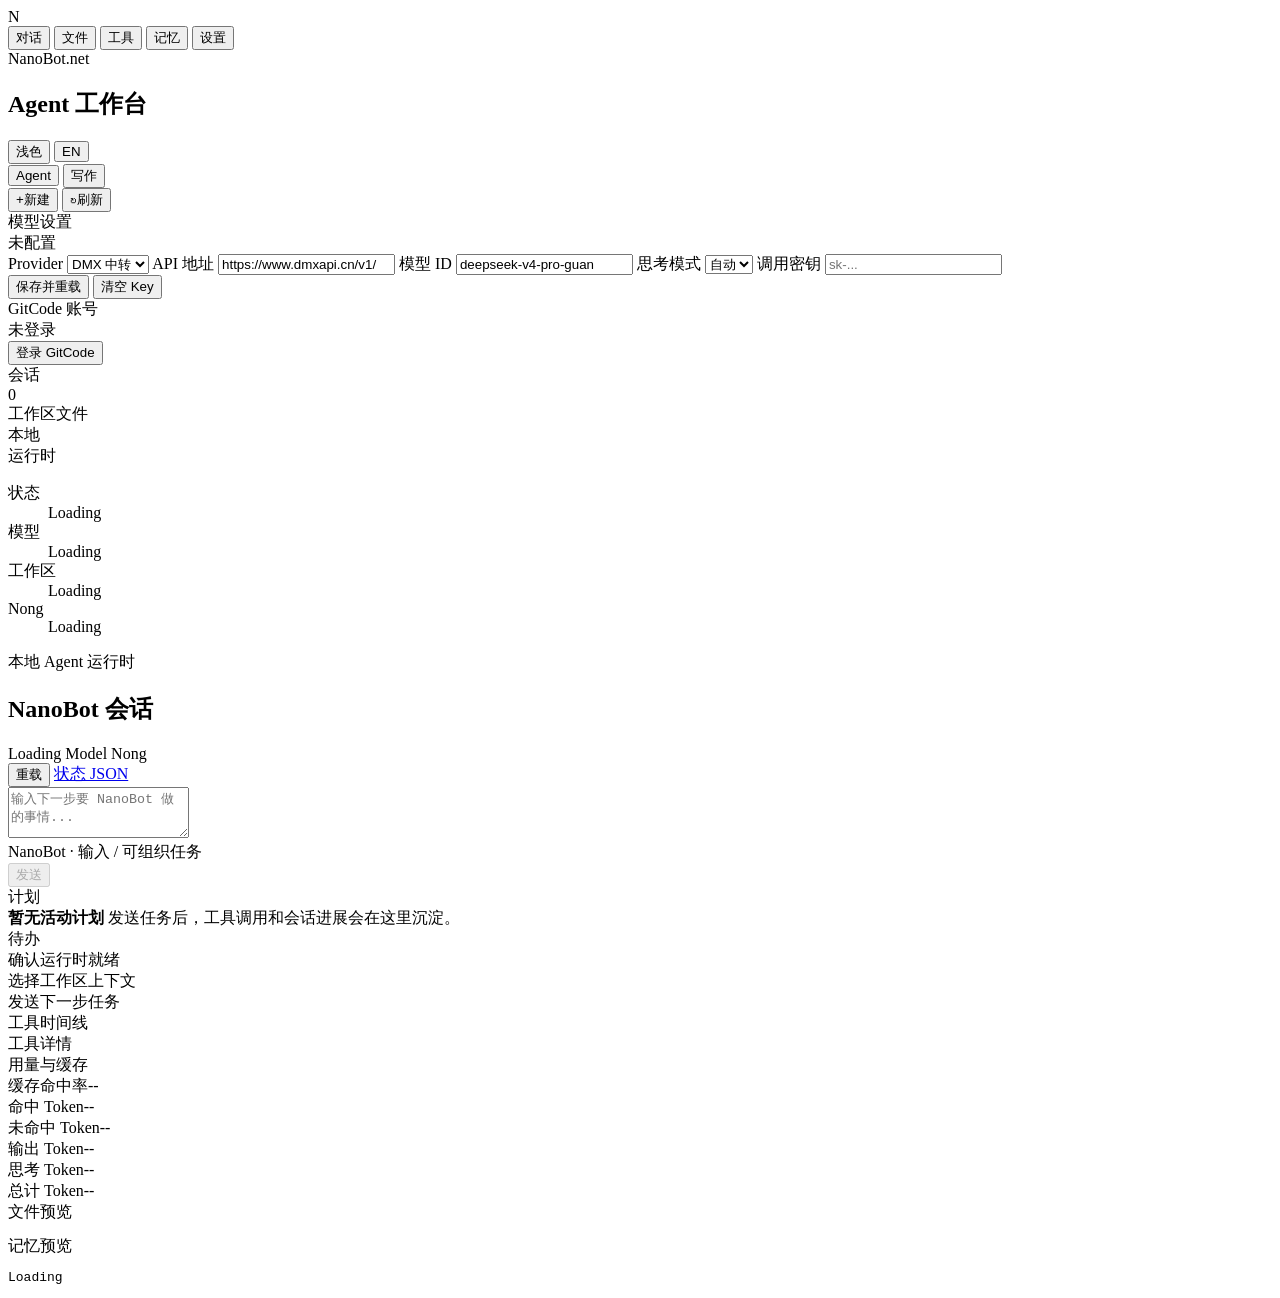
==== Nanobot.Web/wwwroot/index.html @ ead73437 "feat: add P7 runtime engineering baseline" ====
<!doctype html>
<html lang="zh-CN">
<head>
  <meta charset="utf-8">
  <meta name="viewport" content="width=device-width, initial-scale=1">
  <meta name="theme-color" content="#1f1f22">
  <title>NanoBot.net Workbench</title>
  <link rel="stylesheet" href="/styles.css">
</head>
<body>
  <div class="app-shell">
    <aside class="rail">
      <div class="brand-mark" aria-label="NanoBot">N</div>
      <button class="rail-button active" data-view="chat" title="对话" type="button">
        <span data-i18n="railChat">对话</span>
      </button>
      <button class="rail-button" data-view="files" title="文件" type="button">
        <span data-i18n="railFiles">文件</span>
      </button>
      <button class="rail-button" data-view="tools" title="工具" type="button">
        <span data-i18n="railTools">工具</span>
      </button>
      <button class="rail-button" data-view="memory" title="记忆" type="button">
        <span data-i18n="railMemory">记忆</span>
      </button>
      <button class="rail-button" data-view="settings" title="设置" type="button">
        <span data-i18n="railSettings">设置</span>
      </button>
    </aside>

    <aside class="sidebar">
      <header class="sidebar-header">
        <div>
          <div class="eyebrow" data-i18n="product">NanoBot.net</div>
          <h1 data-i18n="workbench">Agent 工作台</h1>
        </div>
        <div class="header-actions">
          <button id="themeToggle" class="mini-button" type="button">浅色</button>
          <button id="languageToggle" class="icon-button wide" type="button">EN</button>
        </div>
      </header>

      <section class="panel-block mode-block">
        <div class="mode-tabs">
          <button class="mode-tab active" type="button" data-i18n="modeAgent">Agent</button>
          <button class="mode-tab" type="button" data-i18n="modeWrite">写作</button>
        </div>
        <div class="quick-actions">
          <button id="newSession" class="quick-action" type="button"><span>+</span><span data-i18n="newSession">新建</span></button>
          <button id="refreshFiles" class="quick-action" type="button"><span>↻</span><span data-i18n="refresh">刷新</span></button>
        </div>
      </section>

      <section class="panel-block model-settings-block">
        <div class="section-head">
          <div class="section-title" data-i18n="modelSettings">模型设置</div>
          <span id="keyStatus" class="section-count">未配置</span>
        </div>
        <form id="modelSettingsForm" class="settings-form">
          <label>
            <span data-i18n="provider">Provider</span>
            <select id="providerId">
              <option value="dmx">DMX 中转</option>
            </select>
          </label>
          <label>
            <span data-i18n="apiBase">API 地址</span>
            <input id="apiBase" type="url" autocomplete="off" spellcheck="false" value="https://www.dmxapi.cn/v1/">
          </label>
          <label>
            <span data-i18n="modelId">模型 ID</span>
            <input id="modelId" type="text" autocomplete="off" spellcheck="false" value="deepseek-v4-pro-guan">
          </label>
          <label>
            <span data-i18n="thinkingMode">思考模式</span>
            <select id="thinkingMode">
              <option value="auto" data-i18n="thinkingAuto">自动</option>
              <option value="high" data-i18n="thinkingHigh">高</option>
              <option value="max" data-i18n="thinkingMax">最大</option>
              <option value="off" data-i18n="thinkingOff">关闭</option>
            </select>
          </label>
          <label>
            <span data-i18n="apiKey">调用密钥</span>
            <input id="apiKey" type="password" autocomplete="off" spellcheck="false" placeholder="sk-...">
          </label>
          <div id="apiKeyHint" class="settings-hint"></div>
          <div class="settings-actions">
            <button id="saveModelSettings" class="primary-button" type="submit" data-i18n="saveSettings">保存并重载</button>
            <button id="clearApiKey" class="secondary-button" type="button" data-i18n="clearKey">清空 Key</button>
          </div>
          <div id="settingsNotice" class="settings-notice" hidden></div>
        </form>
      </section>

      <section class="panel-block gitcode-block">
        <div class="section-head">
          <div class="section-title" data-i18n="gitCodeAccount">GitCode 账号</div>
          <span id="gitCodeAuthStatus" class="section-count" data-i18n="gitCodeNotLoggedIn">未登录</span>
        </div>
        <div class="gitcode-panel">
          <div id="gitCodeUserInfo" class="gitcode-user" hidden>
            <span id="gitCodeUserName"></span>
            <small id="gitCodeTokenStatus"></small>
          </div>
          <div class="gitcode-actions">
            <button id="gitCodeLoginBtn" class="primary-button" type="button" data-i18n="gitCodeLogin">登录 GitCode</button>
            <button id="gitCodeLogoutBtn" class="secondary-button" type="button" hidden data-i18n="gitCodeLogout">退出登录</button>
          </div>
          <div id="gitCodeLoginStatus" class="gitcode-login-status" hidden>
            <div class="section-title" data-i18n="gitCodeOpenBrowser">请在新打开的浏览器窗口中完成授权</div>
            <div id="gitCodeLoginHint" class="settings-hint"></div>
          </div>
          <div class="gitcode-actions" id="gitCodeSyncActions" hidden>
            <button id="gitCodeSyncBtn" class="primary-button" type="button" data-i18n="gitCodeSync">同步免费模型</button>
          </div>
          <div id="gitCodeSetupResult" class="gitcode-setup-result" hidden></div>
          <div id="gitCodeModelList" class="gitcode-model-list"></div>
        </div>
      </section>

      <section class="panel-block">
        <div class="section-head">
          <div class="section-title" data-i18n="sessions">会话</div>
          <span class="section-count" id="sessionCount">0</span>
        </div>
        <div id="sessions" class="session-list"></div>
      </section>

      <section class="panel-block">
        <div class="section-head">
          <div class="section-title" data-i18n="workspaceFiles">工作区文件</div>
          <span class="section-count" data-i18n="localFiles">本地</span>
        </div>
        <div id="filePath" class="path-chip"></div>
        <div id="fileList" class="file-list"></div>
      </section>

      <section class="panel-block">
        <div class="section-title" data-i18n="runtime">运行时</div>
        <dl class="runtime-list">
          <div><dt data-i18n="status">状态</dt><dd id="runtimeStatus">Loading</dd></div>
          <div><dt data-i18n="model">模型</dt><dd id="runtimeModel">Loading</dd></div>
          <div><dt data-i18n="workspace">工作区</dt><dd id="runtimeWorkspace">Loading</dd></div>
          <div><dt>Nong</dt><dd id="runtimeNong">Loading</dd></div>
        </dl>
        <div id="runtimeNotice" class="runtime-notice" hidden></div>
      </section>
    </aside>

    <main class="workspace">
      <header class="topbar">
        <div>
          <div class="eyebrow" data-i18n="localRuntime">本地 Agent 运行时</div>
          <h2 id="sessionTitle">NanoBot 会话</h2>
        </div>
        <div class="status-strip">
          <span id="runtimeReadyPill" class="status-pill">Loading</span>
          <span id="runtimeModelPill" class="status-pill muted">Model</span>
          <span id="runtimeCachePill" class="status-pill muted" hidden>缓存 --</span>
          <span id="runtimeUsagePill" class="status-pill muted" hidden>Token --</span>
          <span id="runtimeNongPill" class="status-pill muted">Nong</span>
        </div>
        <div class="topbar-actions">
          <button id="reloadStatus" class="secondary-button" type="button" data-i18n="reload">重载</button>
          <a class="secondary-button" href="/api/runtime/status" target="_blank" data-i18n="statusJson">状态 JSON</a>
        </div>
      </header>

      <section id="messages" class="messages"></section>

      <form id="composer" class="composer">
        <div class="composer-card">
          <textarea id="prompt" rows="3" placeholder="输入下一步要 NanoBot 做的事情..."></textarea>
          <div class="composer-footer">
            <div class="composer-hints">
              <span id="composerModel">NanoBot</span>
              <span>·</span>
              <span data-i18n="composerHint">输入 / 可组织任务</span>
            </div>
            <button id="sendButton" type="submit" disabled data-i18n="send">发送</button>
          </div>
        </div>
      </form>
    </main>

    <aside class="inspector">
      <section class="inspector-section plan-section">
        <div class="section-title" data-i18n="plan">计划</div>
        <div class="plan-card">
          <strong data-i18n="noActivePlan">暂无活动计划</strong>
          <span data-i18n="planHint">发送任务后，工具调用和会话进展会在这里沉淀。</span>
        </div>
      </section>
      <section class="inspector-section todo-section">
        <div class="section-title" data-i18n="todos">待办</div>
        <div class="todo-list">
          <div class="todo-item"><span></span><span data-i18n="todoRuntime">确认运行时就绪</span></div>
          <div class="todo-item"><span></span><span data-i18n="todoFiles">选择工作区上下文</span></div>
          <div class="todo-item"><span></span><span data-i18n="todoSend">发送下一步任务</span></div>
        </div>
      </section>
      <section class="inspector-section">
        <div class="section-title" data-i18n="toolTimeline">工具时间线</div>
        <div id="events" class="event-list"></div>
      </section>
      <section class="inspector-section">
        <div class="section-title" data-i18n="toolDetail">工具详情</div>
        <div id="toolDetail" class="tool-detail"></div>
      </section>
      <section class="inspector-section">
        <div class="section-title" data-i18n="usageCache">用量与缓存</div>
        <div id="usageDisplay" class="usage-display">
          <div class="usage-row"><span data-i18n="cacheHitRate">缓存命中率</span><span id="cacheHitRate">--</span></div>
          <div class="usage-row"><span data-i18n="cachedTokens">命中 Token</span><span id="cachedTokens">--</span></div>
          <div class="usage-row"><span data-i18n="uncachedTokens">未命中 Token</span><span id="uncachedTokens">--</span></div>
          <div class="usage-row"><span data-i18n="outputTokens">输出 Token</span><span id="outputTokens">--</span></div>
          <div class="usage-row"><span data-i18n="reasoningTokens">思考 Token</span><span id="reasoningTokens">--</span></div>
          <div class="usage-row"><span data-i18n="totalTokens">总计 Token</span><span id="totalTokens">--</span></div>
        </div>
      </section>
      <section class="inspector-section">
        <div class="section-title" data-i18n="filePreview">文件预览</div>
        <div id="filePreviewTitle" class="preview-title"></div>
        <pre id="filePreview" class="file-preview"></pre>
      </section>
      <section class="inspector-section">
        <div class="section-title" data-i18n="memoryPreview">记忆预览</div>
        <pre id="memoryPreview" class="memory-preview">Loading</pre>
      </section>
    </aside>
  </div>

  <script src="/app.js"></script>
</body>
</html>
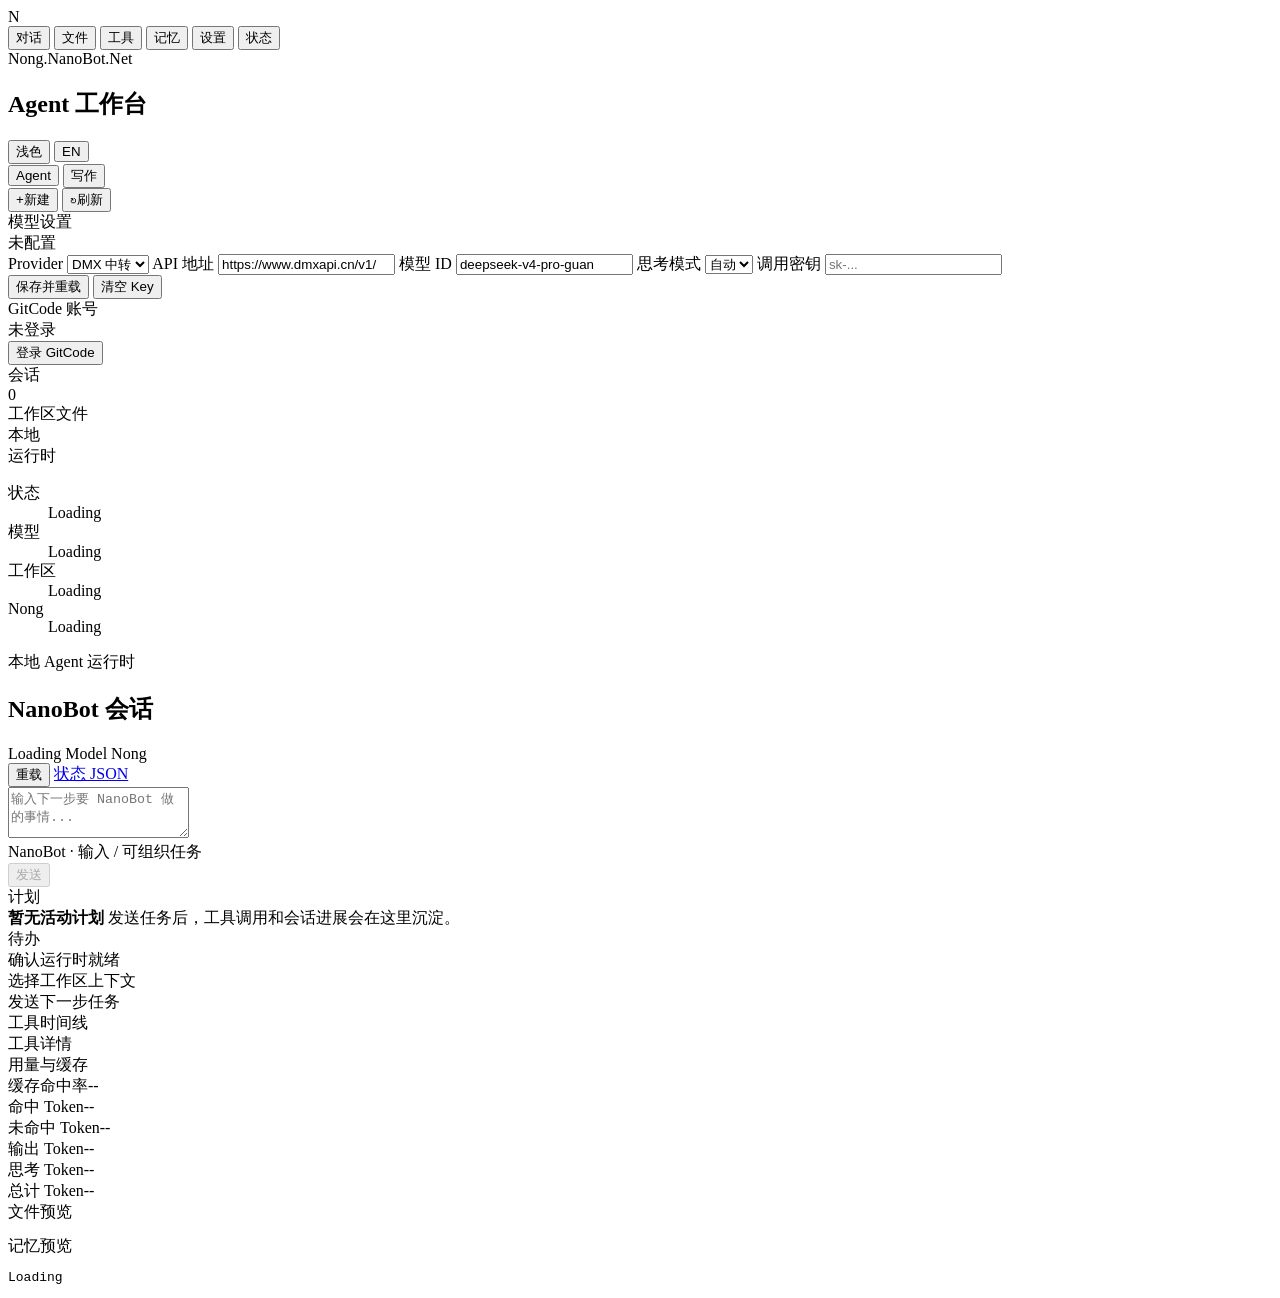
==== commit 47e5ad30: "2026-06-10 NanoBot quality push: Nong 4.0.0 bridge, SkillLoader, WebUI status Nong bridge: allowlist" ====
--- a/Nanobot.Web/wwwroot/index.html
+++ b/Nanobot.Web/wwwroot/index.html
@@ -4,7 +4,7 @@
   <meta charset="utf-8">
   <meta name="viewport" content="width=device-width, initial-scale=1">
   <meta name="theme-color" content="#1f1f22">
-  <title>NanoBot.net Workbench</title>
+  <title>Nong.NanoBot.Net Workbench</title>
   <link rel="stylesheet" href="/styles.css">
 </head>
 <body>
@@ -26,12 +26,15 @@
       <button class="rail-button" data-view="settings" title="设置" type="button">
         <span data-i18n="railSettings">设置</span>
       </button>
+      <button class="rail-button" data-view="status" title="状态" type="button">
+        <span data-i18n="railStatus">状态</span>
+      </button>
     </aside>
 
     <aside class="sidebar">
       <header class="sidebar-header">
         <div>
-          <div class="eyebrow" data-i18n="product">NanoBot.net</div>
+          <div class="eyebrow" data-i18n="product">Nong.NanoBot.Net</div>
           <h1 data-i18n="workbench">Agent 工作台</h1>
         </div>
         <div class="header-actions">
@@ -168,6 +171,35 @@
       </header>
 
       <section id="messages" class="messages"></section>
+
+      <section id="statusPanel" class="status-panel" style="display:none">
+        <div class="status-grid">
+          <div class="status-card">
+            <h3>Nong.Cli.Net</h3>
+            <dl>
+              <dt>状态</dt><dd id="statusNongState">检测中...</dd>
+              <dt>版本</dt><dd id="statusNongVersion">-</dd>
+              <dt>命令数</dt><dd id="statusNongCommands">-</dd>
+            </dl>
+          </div>
+          <div class="status-card">
+            <h3>Nong.Toolkit.Net</h3>
+            <dl>
+              <dt>状态</dt><dd id="statusToolkitState">检测中...</dd>
+              <dt>技能数</dt><dd id="statusToolkitSkills">-</dd>
+            </dl>
+          </div>
+          <div class="status-card">
+            <h3>NanoBot 运行时</h3>
+            <dl>
+              <dt>状态</dt><dd id="statusNanoState">检测中...</dd>
+              <dt>模型</dt><dd id="statusNanoModel">-</dd>
+              <dt>工作区</dt><dd id="statusNanoWorkspace">-</dd>
+            </dl>
+          </div>
+        </div>
+        <div class="status-detail" id="statusDetail"></div>
+      </section>
 
       <form id="composer" class="composer">
         <div class="composer-card">
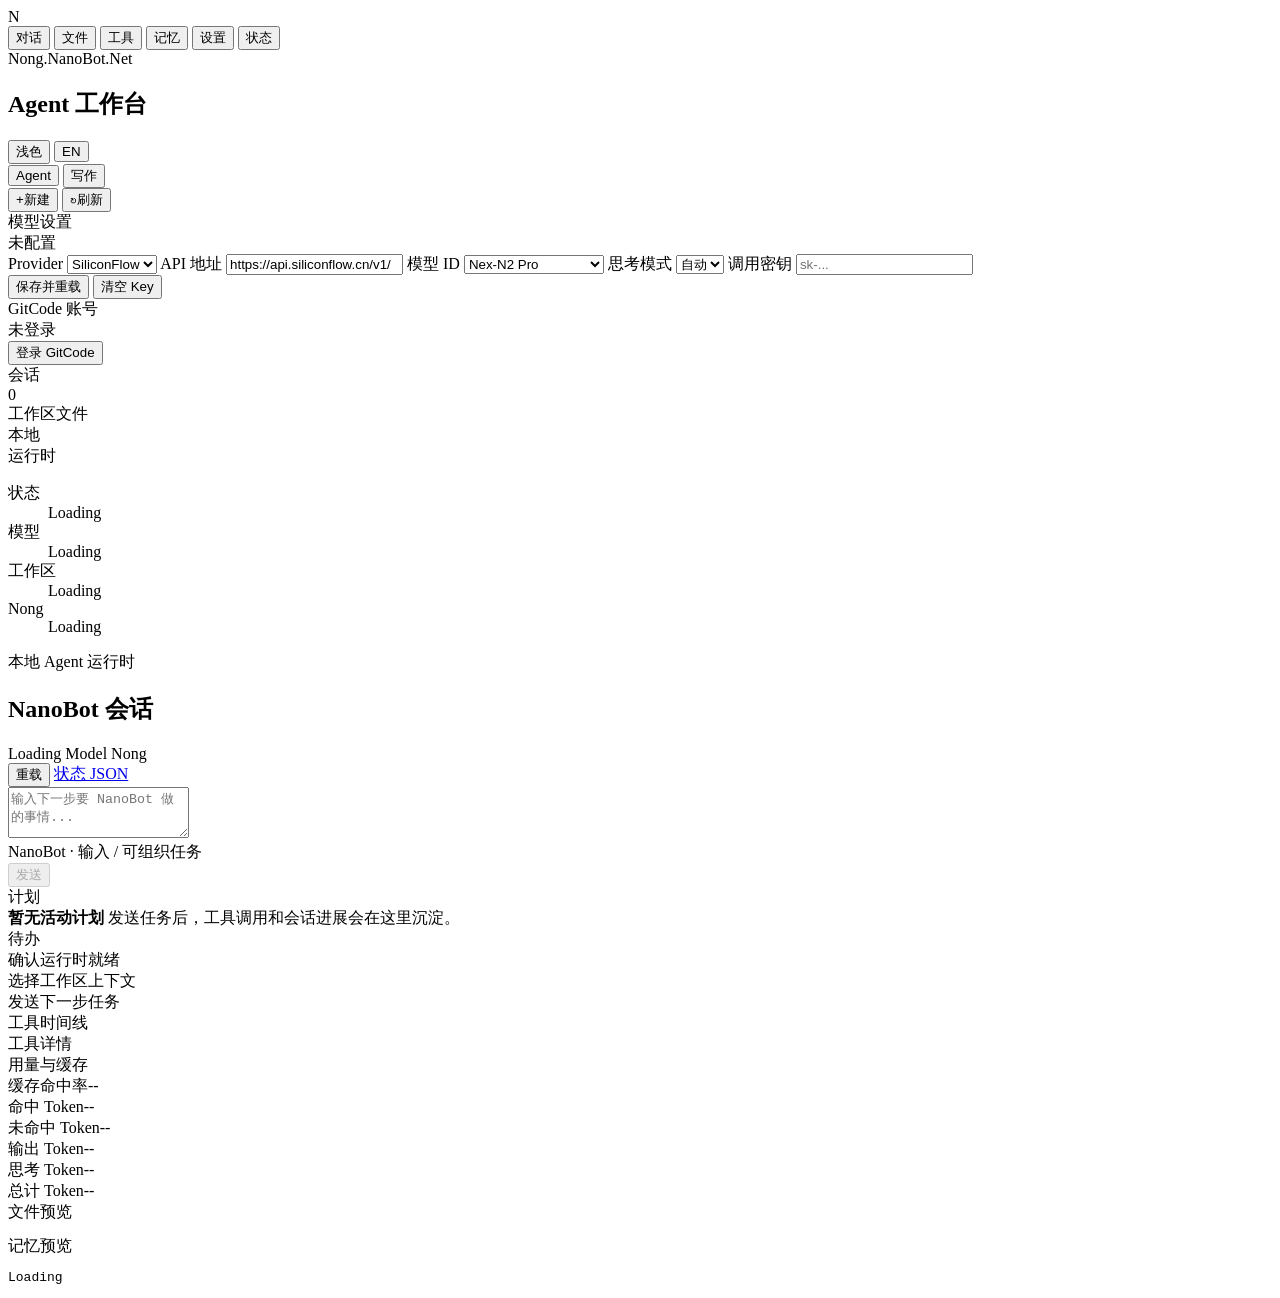
==== commit bfb5b3c7: "feat: WebUI — model selector dropdown, SiliconFlow provider, provider-aware form sync" ====
--- a/Nanobot.Web/wwwroot/index.html
+++ b/Nanobot.Web/wwwroot/index.html
@@ -63,16 +63,26 @@
           <label>
             <span data-i18n="provider">Provider</span>
             <select id="providerId">
-              <option value="dmx">DMX 中转</option>
+              <option value="siliconflow">SiliconFlow</option>
+              <option value="dmx">DMX</option>
             </select>
           </label>
           <label>
             <span data-i18n="apiBase">API 地址</span>
-            <input id="apiBase" type="url" autocomplete="off" spellcheck="false" value="https://www.dmxapi.cn/v1/">
+            <input id="apiBase" type="url" autocomplete="off" spellcheck="false" value="https://api.siliconflow.cn/v1/">
           </label>
           <label>
             <span data-i18n="modelId">模型 ID</span>
-            <input id="modelId" type="text" autocomplete="off" spellcheck="false" value="deepseek-v4-pro-guan">
+            <select id="modelSelect">
+              <option value="nex-agi/Nex-N2-Pro">Nex-N2 Pro</option>
+              <option value="deepseek-ai/DeepSeek-V3.2">DeepSeek V3.2</option>
+              <option value="Pro/deepseek-ai/DeepSeek-V3.2">DeepSeek V3.2 Pro</option>
+              <option value="Pro/zai-org/GLM-5">GLM-5</option>
+              <option value="Qwen/Qwen3.5-397B-A17B">Qwen3.5 397B</option>
+              <option value="Qwen/Qwen3.5-35B-A3B">Qwen3.5 35B</option>
+              <option value="tencent/Hunyuan-A13B-Instruct">Hunyuan A13B</option>
+            </select>
+            <input id="modelId" type="text" autocomplete="off" spellcheck="false" value="nex-agi/Nex-N2-Pro" hidden>
           </label>
           <label>
             <span data-i18n="thinkingMode">思考模式</span>
@@ -181,6 +191,14 @@
               <dt>版本</dt><dd id="statusNongVersion">-</dd>
               <dt>命令数</dt><dd id="statusNongCommands">-</dd>
             </dl>
+          </div>
+          <div class="status-card">
+            <h3>外部工具</h3>
+            <div id="statusExternalTools"><em>检测中...</em></div>
+          </div>
+          <div class="status-card">
+            <h3>OCR 模型</h3>
+            <div id="statusOcrModels"><em>检测中...</em></div>
           </div>
           <div class="status-card">
             <h3>Nong.Toolkit.Net</h3>
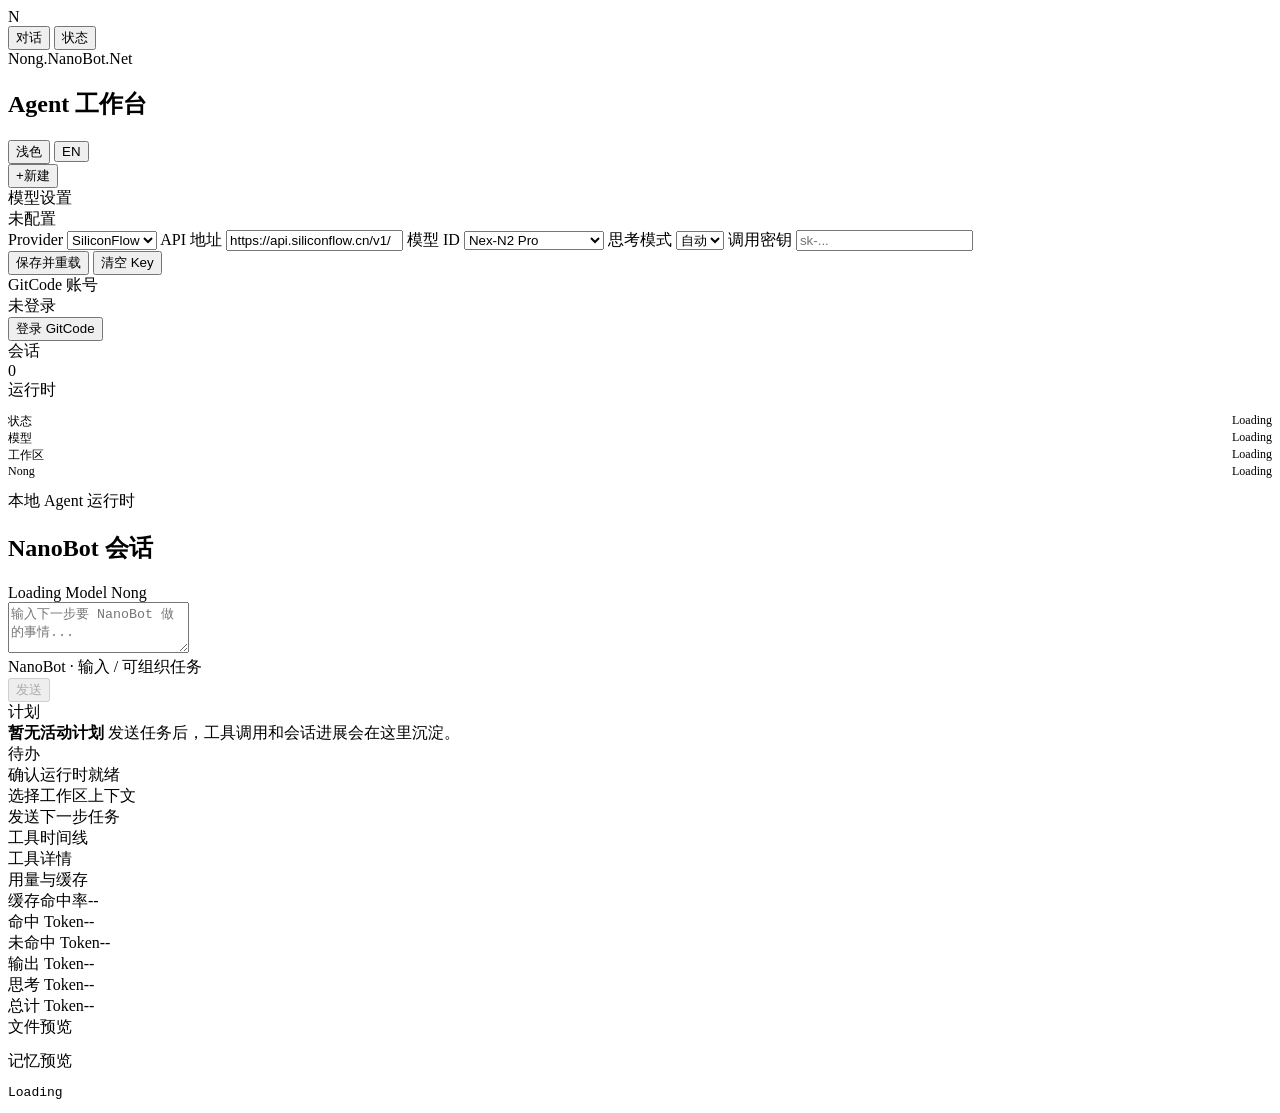
==== commit 55e90820: "feat: WebUI UX fixes — stop button + abort, tool events inline in chat, simplified sidebar (chat/sta" ====
--- a/Nanobot.Web/wwwroot/index.html
+++ b/Nanobot.Web/wwwroot/index.html
@@ -11,24 +11,8 @@
   <div class="app-shell">
     <aside class="rail">
       <div class="brand-mark" aria-label="NanoBot">N</div>
-      <button class="rail-button active" data-view="chat" title="对话" type="button">
-        <span data-i18n="railChat">对话</span>
-      </button>
-      <button class="rail-button" data-view="files" title="文件" type="button">
-        <span data-i18n="railFiles">文件</span>
-      </button>
-      <button class="rail-button" data-view="tools" title="工具" type="button">
-        <span data-i18n="railTools">工具</span>
-      </button>
-      <button class="rail-button" data-view="memory" title="记忆" type="button">
-        <span data-i18n="railMemory">记忆</span>
-      </button>
-      <button class="rail-button" data-view="settings" title="设置" type="button">
-        <span data-i18n="railSettings">设置</span>
-      </button>
-      <button class="rail-button" data-view="status" title="状态" type="button">
-        <span data-i18n="railStatus">状态</span>
-      </button>
+      <button class="rail-button active" data-view="chat" title="对话" type="button">对话</button>
+      <button class="rail-button" data-view="status" title="状态" type="button">状态</button>
     </aside>
 
     <aside class="sidebar">
@@ -44,13 +28,8 @@
       </header>
 
       <section class="panel-block mode-block">
-        <div class="mode-tabs">
-          <button class="mode-tab active" type="button" data-i18n="modeAgent">Agent</button>
-          <button class="mode-tab" type="button" data-i18n="modeWrite">写作</button>
-        </div>
         <div class="quick-actions">
-          <button id="newSession" class="quick-action" type="button"><span>+</span><span data-i18n="newSession">新建</span></button>
-          <button id="refreshFiles" class="quick-action" type="button"><span>↻</span><span data-i18n="refresh">刷新</span></button>
+          <button id="newSession" class="quick-action" type="button"><span>+</span>新建</button>
         </div>
       </section>
 
@@ -134,28 +113,19 @@
 
       <section class="panel-block">
         <div class="section-head">
-          <div class="section-title" data-i18n="sessions">会话</div>
+          <div class="section-title">会话</div>
           <span class="section-count" id="sessionCount">0</span>
         </div>
         <div id="sessions" class="session-list"></div>
       </section>
 
       <section class="panel-block">
-        <div class="section-head">
-          <div class="section-title" data-i18n="workspaceFiles">工作区文件</div>
-          <span class="section-count" data-i18n="localFiles">本地</span>
-        </div>
-        <div id="filePath" class="path-chip"></div>
-        <div id="fileList" class="file-list"></div>
-      </section>
-
-      <section class="panel-block">
-        <div class="section-title" data-i18n="runtime">运行时</div>
-        <dl class="runtime-list">
-          <div><dt data-i18n="status">状态</dt><dd id="runtimeStatus">Loading</dd></div>
-          <div><dt data-i18n="model">模型</dt><dd id="runtimeModel">Loading</dd></div>
-          <div><dt data-i18n="workspace">工作区</dt><dd id="runtimeWorkspace">Loading</dd></div>
-          <div><dt>Nong</dt><dd id="runtimeNong">Loading</dd></div>
+        <div class="section-title">运行时</div>
+        <dl class="runtime-list" style="font-size:12px">
+          <div style="display:flex;justify-content:space-between;gap:8px"><dt>状态</dt><dd id="runtimeStatus" style="overflow:hidden;text-overflow:ellipsis;white-space:nowrap;max-width:140px">Loading</dd></div>
+          <div style="display:flex;justify-content:space-between;gap:8px"><dt>模型</dt><dd id="runtimeModel" style="overflow:hidden;text-overflow:ellipsis;white-space:nowrap;max-width:140px">Loading</dd></div>
+          <div style="display:flex;justify-content:space-between;gap:8px"><dt>工作区</dt><dd id="runtimeWorkspace" style="overflow:hidden;text-overflow:ellipsis;white-space:nowrap;max-width:140px" title="">Loading</dd></div>
+          <div style="display:flex;justify-content:space-between;gap:8px"><dt>Nong</dt><dd id="runtimeNong" style="overflow:hidden;text-overflow:ellipsis;white-space:nowrap;max-width:140px">Loading</dd></div>
         </dl>
         <div id="runtimeNotice" class="runtime-notice" hidden></div>
       </section>
@@ -164,19 +134,16 @@
     <main class="workspace">
       <header class="topbar">
         <div>
-          <div class="eyebrow" data-i18n="localRuntime">本地 Agent 运行时</div>
+          <div class="eyebrow">本地 Agent 运行时</div>
           <h2 id="sessionTitle">NanoBot 会话</h2>
         </div>
         <div class="status-strip">
           <span id="runtimeReadyPill" class="status-pill">Loading</span>
           <span id="runtimeModelPill" class="status-pill muted">Model</span>
-          <span id="runtimeCachePill" class="status-pill muted" hidden>缓存 --</span>
-          <span id="runtimeUsagePill" class="status-pill muted" hidden>Token --</span>
           <span id="runtimeNongPill" class="status-pill muted">Nong</span>
         </div>
         <div class="topbar-actions">
-          <button id="reloadStatus" class="secondary-button" type="button" data-i18n="reload">重载</button>
-          <a class="secondary-button" href="/api/runtime/status" target="_blank" data-i18n="statusJson">状态 JSON</a>
+          <button id="stopButton" class="secondary-button" type="button" hidden>停止</button>
         </div>
       </header>
 
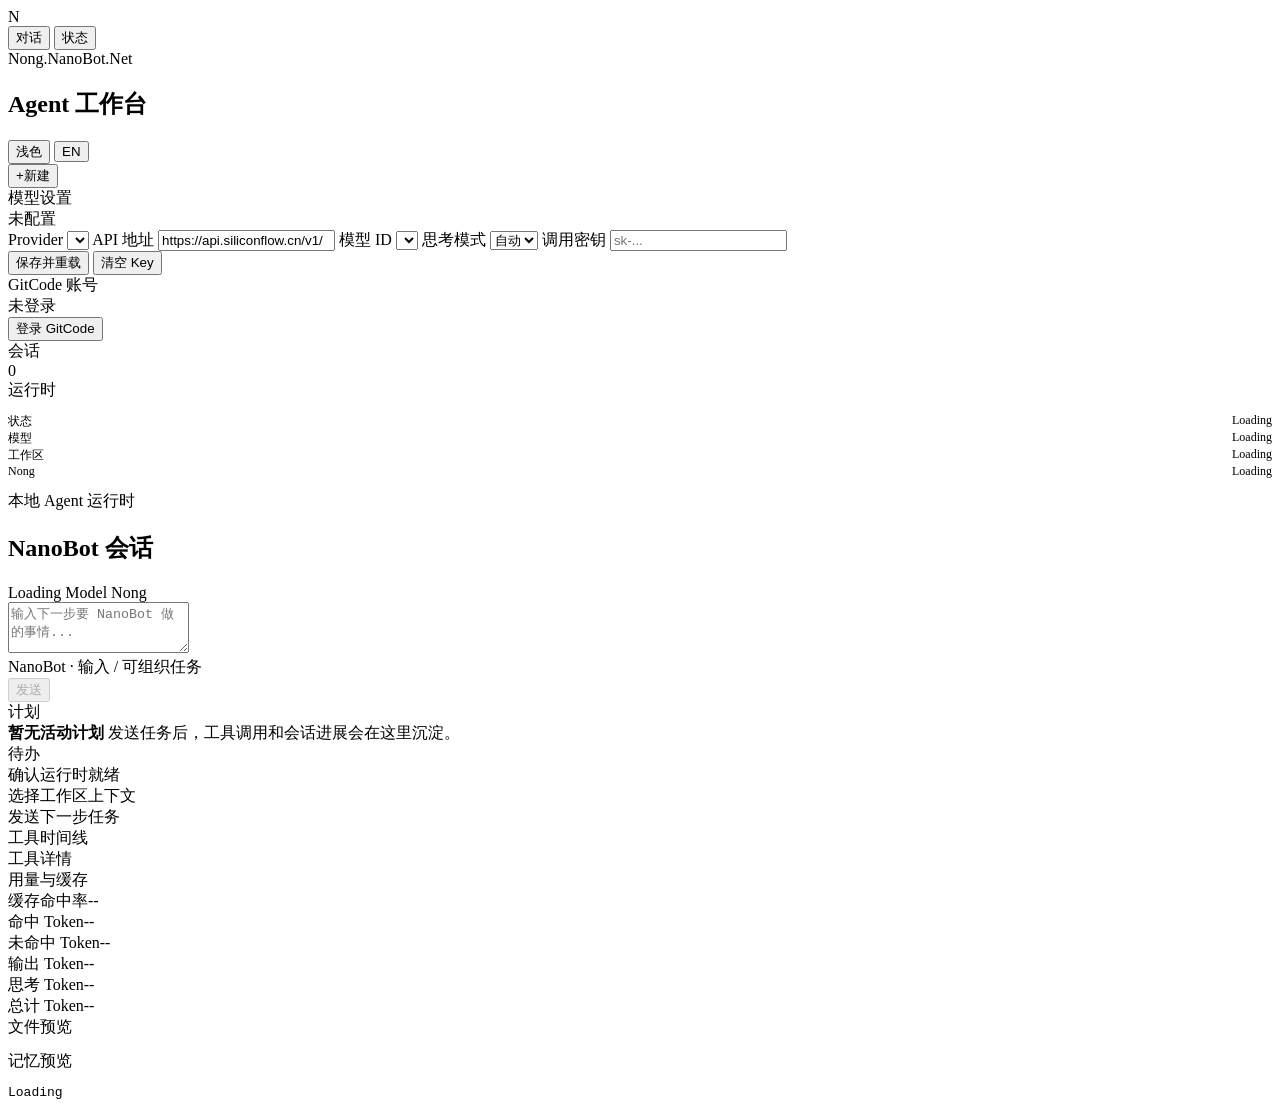
==== commit 7880f17d: "feat: harden NanoBot runtime and WebUI" ====
--- a/Nanobot.Web/wwwroot/index.html
+++ b/Nanobot.Web/wwwroot/index.html
@@ -41,10 +41,7 @@
         <form id="modelSettingsForm" class="settings-form">
           <label>
             <span data-i18n="provider">Provider</span>
-            <select id="providerId">
-              <option value="siliconflow">SiliconFlow</option>
-              <option value="dmx">DMX</option>
-            </select>
+            <select id="providerId"></select>
           </label>
           <label>
             <span data-i18n="apiBase">API 地址</span>
@@ -52,15 +49,7 @@
           </label>
           <label>
             <span data-i18n="modelId">模型 ID</span>
-            <select id="modelSelect">
-              <option value="nex-agi/Nex-N2-Pro">Nex-N2 Pro</option>
-              <option value="deepseek-ai/DeepSeek-V3.2">DeepSeek V3.2</option>
-              <option value="Pro/deepseek-ai/DeepSeek-V3.2">DeepSeek V3.2 Pro</option>
-              <option value="Pro/zai-org/GLM-5">GLM-5</option>
-              <option value="Qwen/Qwen3.5-397B-A17B">Qwen3.5 397B</option>
-              <option value="Qwen/Qwen3.5-35B-A3B">Qwen3.5 35B</option>
-              <option value="tencent/Hunyuan-A13B-Instruct">Hunyuan A13B</option>
-            </select>
+            <select id="modelSelect"></select>
             <input id="modelId" type="text" autocomplete="off" spellcheck="false" value="nex-agi/Nex-N2-Pro" hidden>
           </label>
           <label>
@@ -248,6 +237,16 @@
     </aside>
   </div>
 
+  <!-- Hidden anchors for JS element references (preserved for compatibility) -->
+  <div hidden>
+    <div id="fileList"></div>
+    <div id="filePath"></div>
+    <button id="reloadStatus"></button>
+    <button id="refreshFiles"></button>
+    <span id="runtimeCachePill"></span>
+    <span id="runtimeUsagePill"></span>
+  </div>
+
   <script src="/app.js"></script>
 </body>
 </html>
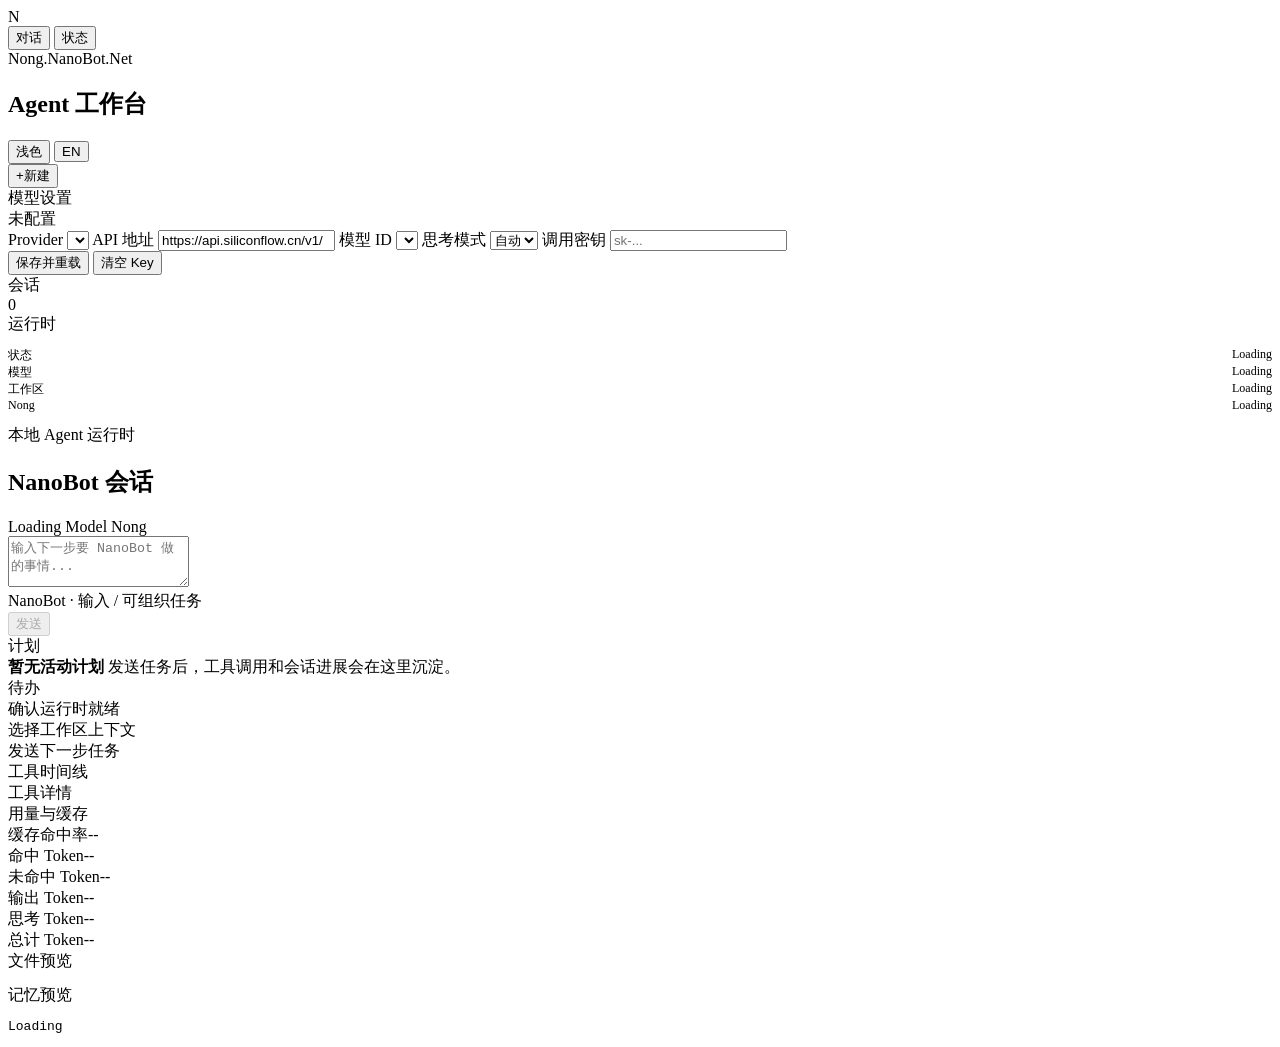
==== commit 7cc8512b: "feat: focus distribution path on SiliconFlow" ====
--- a/Nanobot.Web/wwwroot/index.html
+++ b/Nanobot.Web/wwwroot/index.html
@@ -74,32 +74,6 @@
         </form>
       </section>
 
-      <section class="panel-block gitcode-block">
-        <div class="section-head">
-          <div class="section-title" data-i18n="gitCodeAccount">GitCode 账号</div>
-          <span id="gitCodeAuthStatus" class="section-count" data-i18n="gitCodeNotLoggedIn">未登录</span>
-        </div>
-        <div class="gitcode-panel">
-          <div id="gitCodeUserInfo" class="gitcode-user" hidden>
-            <span id="gitCodeUserName"></span>
-            <small id="gitCodeTokenStatus"></small>
-          </div>
-          <div class="gitcode-actions">
-            <button id="gitCodeLoginBtn" class="primary-button" type="button" data-i18n="gitCodeLogin">登录 GitCode</button>
-            <button id="gitCodeLogoutBtn" class="secondary-button" type="button" hidden data-i18n="gitCodeLogout">退出登录</button>
-          </div>
-          <div id="gitCodeLoginStatus" class="gitcode-login-status" hidden>
-            <div class="section-title" data-i18n="gitCodeOpenBrowser">请在新打开的浏览器窗口中完成授权</div>
-            <div id="gitCodeLoginHint" class="settings-hint"></div>
-          </div>
-          <div class="gitcode-actions" id="gitCodeSyncActions" hidden>
-            <button id="gitCodeSyncBtn" class="primary-button" type="button" data-i18n="gitCodeSync">同步免费模型</button>
-          </div>
-          <div id="gitCodeSetupResult" class="gitcode-setup-result" hidden></div>
-          <div id="gitCodeModelList" class="gitcode-model-list"></div>
-        </div>
-      </section>
-
       <section class="panel-block">
         <div class="section-head">
           <div class="section-title">会话</div>
